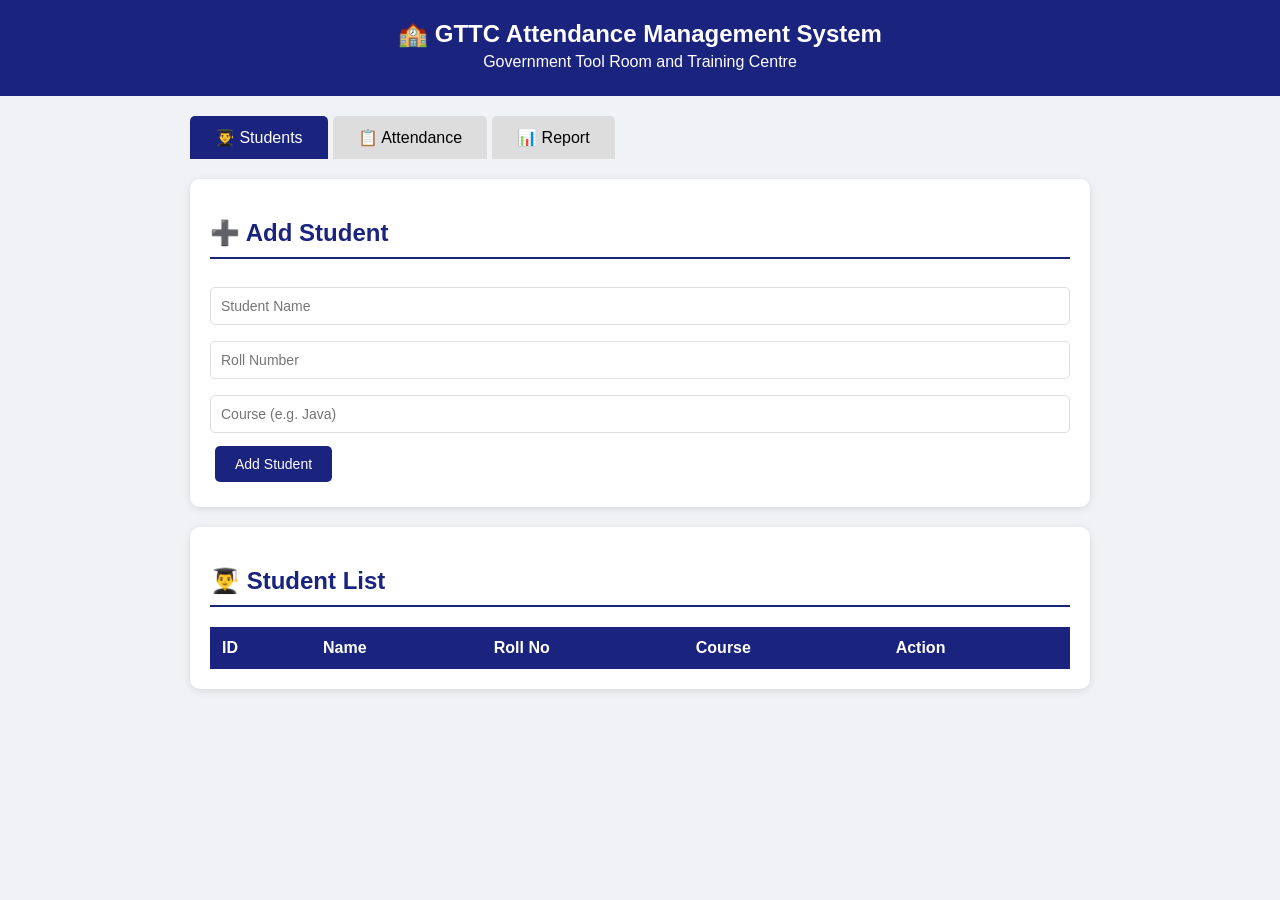
==== src/main/resources/static/index.html @ 3db70793 "GTTC Attendance System" ====
<!DOCTYPE html>
<html lang="en">
<head>
<meta charset="UTF-8">
<meta name="viewport" content="width=device-width, initial-scale=1.0">
<title>GTTC Attendance System</title>
<style>
  body { font-family: Arial; background: #f0f2f5; margin: 0; }
  .header { background: #1a237e; color: white; 
            padding: 20px; text-align: center; }
  .header h1 { margin: 0; font-size: 24px; }
  .container { max-width: 900px; margin: 20px auto; padding: 0 15px; }
  .card { background: white; border-radius: 10px; 
          padding: 20px; margin-bottom: 20px; 
          box-shadow: 0 2px 8px rgba(0,0,0,0.1); }
  .card h2 { color: #1a237e; border-bottom: 2px solid #1a237e; 
             padding-bottom: 10px; }
  input, select { width: 100%; padding: 10px; margin: 8px 0; 
                  border: 1px solid #ddd; border-radius: 5px; 
                  box-sizing: border-box; font-size: 14px; }
  .btn { padding: 10px 20px; border: none; border-radius: 5px; 
         cursor: pointer; font-size: 14px; margin: 5px; }
  .btn-blue { background: #1a237e; color: white; }
  .btn-green { background: #2e7d32; color: white; }
  .btn-red { background: #c62828; color: white; }
  table { width: 100%; border-collapse: collapse; margin-top: 15px; }
  th { background: #1a237e; color: white; padding: 12px; text-align: left; }
  td { padding: 10px; border-bottom: 1px solid #eee; }
  tr:hover { background: #f5f5f5; }
  .present { background: #e8f5e9; color: #2e7d32; 
             padding: 5px 10px; border-radius: 20px; }
  .absent { background: #ffebee; color: #c62828; 
            padding: 5px 10px; border-radius: 20px; }
  .tabs { display: flex; margin-bottom: 20px; }
  .tab { padding: 12px 25px; cursor: pointer; 
         background: #ddd; border-radius: 5px 5px 0 0; margin-right: 5px; }
  .tab.active { background: #1a237e; color: white; }
  .section { display: none; }
  .section.active { display: block; }
</style>
</head>
<body>

<div class="header">
  <h1>🏫 GTTC Attendance Management System</h1>
  <p style="margin:5px 0">Government Tool Room and Training Centre</p>
</div>

<div class="container">

  <div class="tabs">
    <div class="tab active" onclick="showTab('students')">👨‍🎓 Students</div>
    <div class="tab" onclick="showTab('attendance')">📋 Attendance</div>
    <div class="tab" onclick="showTab('report')">📊 Report</div>
  </div>

  <!-- STUDENTS SECTION -->
  <div id="students" class="section active">
    <div class="card">
      <h2>➕ Add Student</h2>
      <input type="text" id="studentName" placeholder="Student Name" />
      <input type="text" id="rollNumber" placeholder="Roll Number" />
      <input type="text" id="course" placeholder="Course (e.g. Java)" />
      <button class="btn btn-blue" onclick="addStudent()">Add Student</button>
    </div>
    <div class="card">
      <h2>👨‍🎓 Student List</h2>
      <table>
        <thead>
          <tr>
            <th>ID</th><th>Name</th>
            <th>Roll No</th><th>Course</th>
            <th>Action</th>
          </tr>
        </thead>
        <tbody id="studentTable"></tbody>
      </table>
    </div>
  </div>

  <!-- ATTENDANCE SECTION -->
  <div id="attendance" class="section">
    <div class="card">
      <h2>📋 Mark Attendance</h2>
      <select id="attendanceStudent">
        <option value="">-- Select Student --</option>
      </select>
      <input type="date" id="attendanceDate" />
      <select id="attendanceStatus">
        <option value="Present">✅ Present</option>
        <option value="Absent">❌ Absent</option>
      </select>
      <button class="btn btn-green" onclick="markAttendance()">
        Mark Attendance
      </button>
    </div>
  </div>

  <!-- REPORT SECTION -->
  <div id="report" class="section">
    <div class="card">
      <h2>📊 Attendance Report</h2>
      <table>
        <thead>
          <tr>
            <th>Student</th><th>Date</th><th>Status</th>
          </tr>
        </thead>
        <tbody id="reportTable"></tbody>
      </table>
    </div>
  </div>

</div>

<script>
const API = "http://localhost:8081";

function showTab(tab) {
  document.querySelectorAll('.section').forEach(s => s.classList.remove('active'));
  document.querySelectorAll('.tab').forEach(t => t.classList.remove('active'));
  document.getElementById(tab).classList.add('active');
  event.target.classList.add('active');
  if(tab === 'report') loadReport();
}

async function loadStudents() {
  const res = await fetch(`${API}/api/students`);
  const students = await res.json();
  const table = document.getElementById('studentTable');
  const select = document.getElementById('attendanceStudent');
  table.innerHTML = '';
  select.innerHTML = '<option value="">-- Select Student --</option>';
  students.forEach(s => {
    table.innerHTML += `<tr>
      <td>${s.id}</td><td>${s.name}</td>
      <td>${s.rollNumber}</td><td>${s.course}</td>
      <td><button class="btn btn-red" 
          onclick="deleteStudent(${s.id})">Delete</button></td>
    </tr>`;
    select.innerHTML += `<option value="${s.id}">${s.name}</option>`;
  });
}

async function addStudent() {
  const name = document.getElementById('studentName').value;
  const rollNumber = document.getElementById('rollNumber').value;
  const course = document.getElementById('course').value;
  if(!name || !rollNumber || !course) {
    alert('ಎಲ್ಲಾ fields fill ಮಾಡು!'); return;
  }
  await fetch(`${API}/api/students`, {
    method: 'POST',
    headers: {'Content-Type': 'application/json'},
    body: JSON.stringify({name, rollNumber, course})
  });
  document.getElementById('studentName').value = '';
  document.getElementById('rollNumber').value = '';
  document.getElementById('course').value = '';
  loadStudents();
  alert('Student Added! ✅');
}

async function deleteStudent(id) {
  if(confirm('Delete ಮಾಡಬೇಕಾ?')) {
    await fetch(`${API}/api/students/${id}`, {method: 'DELETE'});
    loadStudents();
  }
}

async function markAttendance() {
  const studentId = document.getElementById('attendanceStudent').value;
  const date = document.getElementById('attendanceDate').value;
  const status = document.getElementById('attendanceStatus').value;
  if(!studentId || !date) {
    alert('Student ಮತ್ತು Date select ಮಾಡು!'); return;
  }
  await fetch(`${API}/api/attendance`, {
    method: 'POST',
    headers: {'Content-Type': 'application/json'},
    body: JSON.stringify({student:{id:studentId}, date, status})
  });
  alert('Attendance Marked! ✅');
}

async function loadReport() {
  const res = await fetch(`${API}/api/attendance`);
  const data = await res.json();
  const table = document.getElementById('reportTable');
  table.innerHTML = '';
  data.forEach(a => {
    table.innerHTML += `<tr>
      <td>${a.student.name}</td>
      <td>${a.date}</td>
      <td><span class="${a.status.toLowerCase()}">${a.status}</span></td>
    </tr>`;
  });
}

// Set today's date
document.getElementById('attendanceDate').valueAsDate = new Date();
loadStudents();
</script>
</body>
</html>
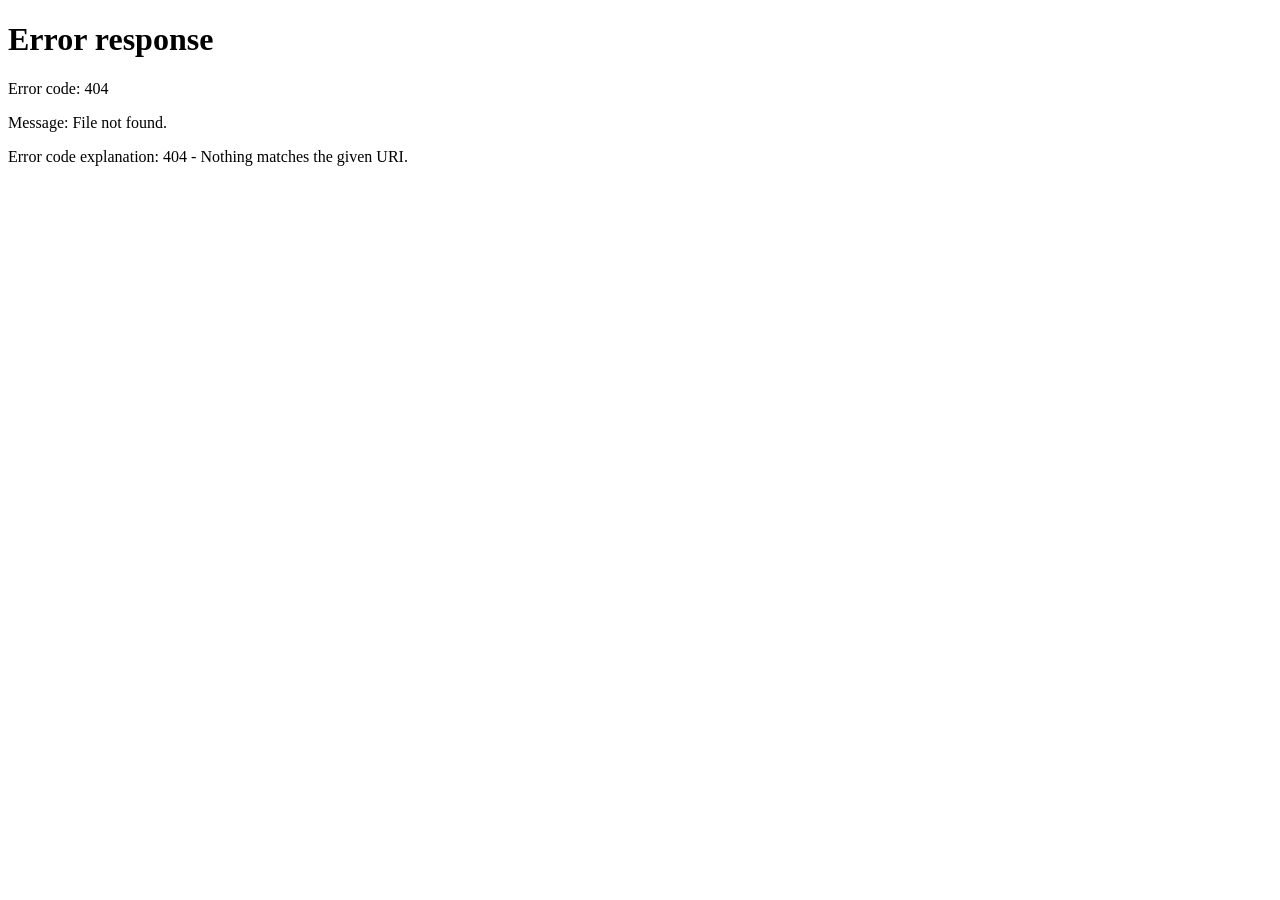
==== commit f698b4d2: "Code Edit by Suraj" ====
--- a/src/main/resources/static/index.html
+++ b/src/main/resources/static/index.html
@@ -1,205 +1,780 @@
 <!DOCTYPE html>
 <html lang="en">
 <head>
-<meta charset="UTF-8">
-<meta name="viewport" content="width=device-width, initial-scale=1.0">
-<title>GTTC Attendance System</title>
-<style>
-  body { font-family: Arial; background: #f0f2f5; margin: 0; }
-  .header { background: #1a237e; color: white; 
-            padding: 20px; text-align: center; }
-  .header h1 { margin: 0; font-size: 24px; }
-  .container { max-width: 900px; margin: 20px auto; padding: 0 15px; }
-  .card { background: white; border-radius: 10px; 
-          padding: 20px; margin-bottom: 20px; 
-          box-shadow: 0 2px 8px rgba(0,0,0,0.1); }
-  .card h2 { color: #1a237e; border-bottom: 2px solid #1a237e; 
-             padding-bottom: 10px; }
-  input, select { width: 100%; padding: 10px; margin: 8px 0; 
-                  border: 1px solid #ddd; border-radius: 5px; 
-                  box-sizing: border-box; font-size: 14px; }
-  .btn { padding: 10px 20px; border: none; border-radius: 5px; 
-         cursor: pointer; font-size: 14px; margin: 5px; }
-  .btn-blue { background: #1a237e; color: white; }
-  .btn-green { background: #2e7d32; color: white; }
-  .btn-red { background: #c62828; color: white; }
-  table { width: 100%; border-collapse: collapse; margin-top: 15px; }
-  th { background: #1a237e; color: white; padding: 12px; text-align: left; }
-  td { padding: 10px; border-bottom: 1px solid #eee; }
-  tr:hover { background: #f5f5f5; }
-  .present { background: #e8f5e9; color: #2e7d32; 
-             padding: 5px 10px; border-radius: 20px; }
-  .absent { background: #ffebee; color: #c62828; 
-            padding: 5px 10px; border-radius: 20px; }
-  .tabs { display: flex; margin-bottom: 20px; }
-  .tab { padding: 12px 25px; cursor: pointer; 
-         background: #ddd; border-radius: 5px 5px 0 0; margin-right: 5px; }
-  .tab.active { background: #1a237e; color: white; }
-  .section { display: none; }
-  .section.active { display: block; }
-</style>
+    <meta charset="UTF-8">
+    <meta name="viewport" content="width=device-width, initial-scale=1.0">
+    <title>Dashboard | GTTC Premium Portal</title>
+    <link href="https://fonts.googleapis.com/css2?family=Outfit:wght@300;400;500;600;700&display=swap" rel="stylesheet">
+    <link rel="stylesheet" href="css/style.css">
+    <script src="js/app.js"></script>
 </head>
 <body>
-
-<div class="header">
-  <h1>🏫 GTTC Attendance Management System</h1>
-  <p style="margin:5px 0">Government Tool Room and Training Centre</p>
-</div>
-
-<div class="container">
-
-  <div class="tabs">
-    <div class="tab active" onclick="showTab('students')">👨‍🎓 Students</div>
-    <div class="tab" onclick="showTab('attendance')">📋 Attendance</div>
-    <div class="tab" onclick="showTab('report')">📊 Report</div>
-  </div>
-
-  <!-- STUDENTS SECTION -->
-  <div id="students" class="section active">
-    <div class="card">
-      <h2>➕ Add Student</h2>
-      <input type="text" id="studentName" placeholder="Student Name" />
-      <input type="text" id="rollNumber" placeholder="Roll Number" />
-      <input type="text" id="course" placeholder="Course (e.g. Java)" />
-      <button class="btn btn-blue" onclick="addStudent()">Add Student</button>
+    
+    <div class="dashboard-wrapper">
+        <div class="glass top-nav">
+            <div class="app-title">🏫 GTTC Management System</div>
+            <div class="user-badge">
+                <button class="btn btn-small" onclick="toggleTheme()" id="themeBtn" style="background:var(--glass-bg); color:var(--text-main); border:1px solid var(--glass-border); width:35px; height:35px; padding:0; border-radius:50%; font-size:16px;" title="Toggle Light/Dark Theme">☀️</button>
+                <span id="welcomeUser">Welcome</span>
+                <button class="logout-btn" onclick="logout()">⛔ Logout</button>
+            </div>
+        </div>
+
+        <div class="dashboard-grid">
+            
+            <!-- SIDEBAR NAVIGATION -->
+            <div class="sidebar glass">
+                <button class="nav-item active" onclick="switchView('students', this)">
+                    👨‍🎓 Student Directory
+                </button>
+                <button class="nav-item" onclick="switchView('attendance', this)">
+                    📋 Record Attendance
+                </button>
+                <button class="nav-item" onclick="switchView('report', this)">
+                    📊 Analytics Report
+                </button>
+            </div>
+
+            <!-- CONTENT AREA -->
+            <div class="content-area">
+
+                <!-- 👨‍🎓 STUDENTS VIEW -->
+                <div id="students" class="content-section active">
+                    
+                    <div class="card-grid">
+                        <div class="glass stat-card green">
+                            <div class="stat-icon">🎓</div>
+                            <div class="stat-info">
+                                <h3 id="totalStudentsStat">0</h3>
+                                <p>Total Enrolled</p>
+                            </div>
+                        </div>
+                    </div>
+
+                    <div class="two-col-layout">
+                        <!-- Left Layout: Enroll Block -->
+                        <div class="glass enroll-box" style="margin: 0; min-width: 250px;">
+                            <div class="section-header" style="border: none; padding-bottom: 5px;">
+                                <div>
+                                    <h2>➕ Enroll New Student</h2>
+                                    <p class="section-desc">Add a new student.</p>
+                                </div>
+                            </div>
+                            <div class="form-grid" style="grid-template-columns: 1fr;">
+                                <input type="text" id="studentName" placeholder="Full Name" autocomplete="off" />
+                                <input type="text" id="rollNumber" placeholder="Roll No. (e.g. CS001)" autocomplete="off" />
+                                <input type="text" id="course" placeholder="Course / Department" autocomplete="off" />
+                                <input type="email" id="studentEmail" placeholder="Email Address" autocomplete="off" />
+                                <button class="btn btn-blue" onclick="addStudent()">Register Student</button>
+                            </div>
+                        </div>
+
+                        <!-- Right Layout: Table Block -->
+                        <div class="glass" style="padding: 15px;">
+                            <div class="section-header">
+                                <div>
+                                    <h2>📚 Current Master Directory</h2>
+                                    <div style="display: flex; gap: 15px; margin-top: 10px; align-items: center;">
+                                        <select id="courseFilter" style="width: auto; margin:0; padding:6px 10px; border-radius:6px; font-size:13px; font-weight:600;" onchange="filterStudentsList()">
+                                            <option value="ALL">All Departments</option>
+                                        </select>
+                                    </div>
+                                </div>
+                                <div style="display: flex; gap: 10px;">
+                                    <button class="btn btn-small btn-blue" onclick="evaluateAllStudents(this)">Evaluate All Students ✉️</button>
+                                    <button class="btn btn-small btn-primary" onclick="loadStudents()">↻ Refresh</button>
+                                </div>
+                            </div>
+                            <div class="table-responsive">
+                                <table>
+                                    <thead>
+                                        <tr>
+                                            <th>Student Details</th>
+                                            <th>Roll Number</th>
+                                            <th>Email Address</th>
+                                            <th>Total Attendance Stats</th>
+                                            <th>Administrative Actions</th>
+                                        </tr>
+                                    </thead>
+                                    <tbody id="studentTable"></tbody>
+                                </table>
+                            </div>
+                        </div>
+                    </div>
+                </div>
+
+                <!-- 📋 ATTENDANCE VIEW -->
+                <div id="attendance" class="content-section">
+                    <div class="glass" style="padding: 15px;">
+                        <div class="section-header">
+                            <div>
+                                <h2>📋 Daily Log Register</h2>
+                                <p class="section-desc">Select a date and quickly mark attendance for each student below.</p>
+                            </div>
+                        </div>
+                        
+                        <div style="margin-bottom: 15px; display: flex; align-items: center; justify-content: space-between;">
+                            <label style="color:var(--text-main); font-size:18px; font-weight:700;" id="uiMonthYear">Loading...</label>
+                            <div style="display:flex; align-items:center; gap:10px;">
+                                <select id="attCourseFilter" style="width: auto; margin:0; padding:6px 10px; background:var(--glass-bg); border:1px solid var(--glass-border); color:var(--text-main); border-radius:6px; font-size:13px; font-weight:600;" onchange="loadBulkAttendance()">
+                                    <option value="ALL">All Departments</option>
+                                </select>
+                                <span style="font-size:13px; color:var(--text-muted); display:none;">Jump to:</span>
+                                <input type="date" id="bulkAttDate" style="width: auto; margin:0; padding: 6px 12px; font-size: 13px; background:var(--glass-bg); border:1px solid var(--glass-border); color:var(--text-main); border-radius:8px;" onchange="loadBulkAttendance()" />
+                            </div>
+                        </div>
+                        
+                        <!-- Visual App-Like Horizontal Calendar Scroller -->
+                        <div class="calendar-row" id="calendarRow" style="display: flex; gap: 10px; overflow-x: auto; padding-bottom: 15px; margin-bottom: 20px; scrollbar-width: none; -ms-overflow-style: none;">
+                            <!-- Auto-populated by App JS -->
+                        </div>
+
+                        <div class="table-responsive">
+                            <table>
+                                <thead>
+                                    <tr>
+                                        <th>Student Details</th>
+                                        <th>Roll Number</th>
+                                        <th>Attendance Action</th>
+                                    </tr>
+                                </thead>
+                                <tbody id="bulkAttTable"></tbody>
+                            </table>
+                        </div>
+                    </div>
+                </div>
+
+                <!-- 📊 REPORT VIEW -->
+                <div id="report" class="content-section">
+                    
+                    <div class="card-grid" style="margin-bottom: 20px;">
+                        <div class="glass stat-card">
+                            <div class="stat-icon">📅</div>
+                            <div class="stat-info">
+                                <h3 id="reportTotalLogs">0</h3>
+                                <p>Total Logs Found</p>
+                            </div>
+                        </div>
+                        <div class="glass stat-card green">
+                            <div class="stat-icon">✅</div>
+                            <div class="stat-info">
+                                <h3 id="reportPresentLogs">0</h3>
+                                <p>Present Entries</p>
+                            </div>
+                        </div>
+                        <div class="glass stat-card red">
+                            <div class="stat-icon">❌</div>
+                            <div class="stat-info">
+                                <h3 id="reportAbsentLogs">0</h3>
+                                <p>Absent Entries</p>
+                            </div>
+                        </div>
+                        <div class="glass stat-card">
+                            <div class="stat-icon">📊</div>
+                            <div class="stat-info">
+                                <h3 id="reportAvgLogs">0%</h3>
+                                <p>Presence Ratio</p>
+                            </div>
+                        </div>
+                    </div>
+
+                    <div class="glass" style="padding: 15px;">
+                        <div class="section-header">
+                            <div>
+                                <h2>📊 Comprehensive Analytics</h2>
+                                <div style="display: flex; gap: 15px; margin-top: 10px; align-items: center;">
+                                    <select id="reportCourseFilter" style="width: auto; margin:0; padding:6px 10px; border-radius:6px; font-size:13px; font-weight:600;" onchange="loadReport()">
+                                        <option value="ALL">All Departments</option>
+                                    </select>
+                                    <input type="date" id="reportDateFilter" style="width: auto; margin:0; padding:6px 10px; border-radius:6px; font-size:13px;" onchange="loadReport()" />
+                                    <button class="btn btn-small" style="background:var(--bg-base); color:var(--text-main); border:1px solid var(--glass-border);" onclick="clearReportFilter()">Clear Filters ❌</button>
+                                </div>
+                            </div>
+                            <button class="btn btn-small btn-primary" onclick="loadReport()">↻ Refresh</button>
+                        </div>
+
+                        <div class="table-responsive">
+                            <table>
+                                <thead>
+                                    <tr>
+                                        <th>Registered Student</th>
+                                        <th>Date Logged</th>
+                                        <th>System Status</th>
+                                    </tr>
+                                </thead>
+                                <tbody id="reportTable"></tbody>
+                            </table>
+                        </div>
+                    </div>
+                </div>
+
+            </div>
+        </div>
     </div>
-    <div class="card">
-      <h2>👨‍🎓 Student List</h2>
-      <table>
-        <thead>
-          <tr>
-            <th>ID</th><th>Name</th>
-            <th>Roll No</th><th>Course</th>
-            <th>Action</th>
-          </tr>
-        </thead>
-        <tbody id="studentTable"></tbody>
-      </table>
-    </div>
-  </div>
-
-  <!-- ATTENDANCE SECTION -->
-  <div id="attendance" class="section">
-    <div class="card">
-      <h2>📋 Mark Attendance</h2>
-      <select id="attendanceStudent">
-        <option value="">-- Select Student --</option>
-      </select>
-      <input type="date" id="attendanceDate" />
-      <select id="attendanceStatus">
-        <option value="Present">✅ Present</option>
-        <option value="Absent">❌ Absent</option>
-      </select>
-      <button class="btn btn-green" onclick="markAttendance()">
-        Mark Attendance
-      </button>
-    </div>
-  </div>
-
-  <!-- REPORT SECTION -->
-  <div id="report" class="section">
-    <div class="card">
-      <h2>📊 Attendance Report</h2>
-      <table>
-        <thead>
-          <tr>
-            <th>Student</th><th>Date</th><th>Status</th>
-          </tr>
-        </thead>
-        <tbody id="reportTable"></tbody>
-      </table>
-    </div>
-  </div>
-
-</div>
-
-<script>
-const API = "http://localhost:8081";
-
-function showTab(tab) {
-  document.querySelectorAll('.section').forEach(s => s.classList.remove('active'));
-  document.querySelectorAll('.tab').forEach(t => t.classList.remove('active'));
-  document.getElementById(tab).classList.add('active');
-  event.target.classList.add('active');
-  if(tab === 'report') loadReport();
-}
-
-async function loadStudents() {
-  const res = await fetch(`${API}/api/students`);
-  const students = await res.json();
-  const table = document.getElementById('studentTable');
-  const select = document.getElementById('attendanceStudent');
-  table.innerHTML = '';
-  select.innerHTML = '<option value="">-- Select Student --</option>';
-  students.forEach(s => {
-    table.innerHTML += `<tr>
-      <td>${s.id}</td><td>${s.name}</td>
-      <td>${s.rollNumber}</td><td>${s.course}</td>
-      <td><button class="btn btn-red" 
-          onclick="deleteStudent(${s.id})">Delete</button></td>
-    </tr>`;
-    select.innerHTML += `<option value="${s.id}">${s.name}</option>`;
-  });
-}
-
-async function addStudent() {
-  const name = document.getElementById('studentName').value;
-  const rollNumber = document.getElementById('rollNumber').value;
-  const course = document.getElementById('course').value;
-  if(!name || !rollNumber || !course) {
-    alert('ಎಲ್ಲಾ fields fill ಮಾಡು!'); return;
-  }
-  await fetch(`${API}/api/students`, {
-    method: 'POST',
-    headers: {'Content-Type': 'application/json'},
-    body: JSON.stringify({name, rollNumber, course})
-  });
-  document.getElementById('studentName').value = '';
-  document.getElementById('rollNumber').value = '';
-  document.getElementById('course').value = '';
-  loadStudents();
-  alert('Student Added! ✅');
-}
-
-async function deleteStudent(id) {
-  if(confirm('Delete ಮಾಡಬೇಕಾ?')) {
-    await fetch(`${API}/api/students/${id}`, {method: 'DELETE'});
-    loadStudents();
-  }
-}
-
-async function markAttendance() {
-  const studentId = document.getElementById('attendanceStudent').value;
-  const date = document.getElementById('attendanceDate').value;
-  const status = document.getElementById('attendanceStatus').value;
-  if(!studentId || !date) {
-    alert('Student ಮತ್ತು Date select ಮಾಡು!'); return;
-  }
-  await fetch(`${API}/api/attendance`, {
-    method: 'POST',
-    headers: {'Content-Type': 'application/json'},
-    body: JSON.stringify({student:{id:studentId}, date, status})
-  });
-  alert('Attendance Marked! ✅');
-}
-
-async function loadReport() {
-  const res = await fetch(`${API}/api/attendance`);
-  const data = await res.json();
-  const table = document.getElementById('reportTable');
-  table.innerHTML = '';
-  data.forEach(a => {
-    table.innerHTML += `<tr>
-      <td>${a.student.name}</td>
-      <td>${a.date}</td>
-      <td><span class="${a.status.toLowerCase()}">${a.status}</span></td>
-    </tr>`;
-  });
-}
-
-// Set today's date
-document.getElementById('attendanceDate').valueAsDate = new Date();
-loadStudents();
-</script>
+
+    <!-- MAIN LOGIC -->
+    <script>
+        // --- THEME ENGINE ---
+        let isLightMode = localStorage.getItem('theme') === 'light';
+        if(isLightMode) document.documentElement.setAttribute('data-theme', 'light');
+
+        function updateThemeBtn() {
+            const btn = document.getElementById('themeBtn');
+            if(btn) btn.innerText = isLightMode ? '🌙' : '☀️';
+        }
+
+        function toggleTheme() {
+            isLightMode = !isLightMode;
+            if(isLightMode) {
+                document.documentElement.setAttribute('data-theme', 'light');
+                localStorage.setItem('theme', 'light');
+            } else {
+                document.documentElement.removeAttribute('data-theme');
+                localStorage.setItem('theme', 'dark');
+            }
+            updateThemeBtn();
+        }
+
+        // Check Authentication right away
+        const currentUser = requireAuth();
+        if (currentUser) {
+            document.getElementById('welcomeUser').innerText = `Hello, ${currentUser.fullName || currentUser.username} (${currentUser.department || 'Admin'})`;
+            updateThemeBtn();
+            
+            const courseInput = document.getElementById('course');
+            if (courseInput && currentUser.department) {
+                courseInput.value = currentUser.department;
+                courseInput.readOnly = true;
+                courseInput.style.opacity = '0.7';
+            }
+            
+            loadStudents(); 
+        }
+
+        function switchView(viewId, element) {
+            document.querySelectorAll('.content-section').forEach(el => el.classList.remove('active'));
+            document.querySelectorAll('.nav-item').forEach(el => el.classList.remove('active'));
+            
+            document.getElementById(viewId).classList.add('active');
+            element.classList.add('active');
+            
+            if(viewId === 'students') loadStudents();
+            if(viewId === 'attendance') loadBulkAttendance();
+            if(viewId === 'report') loadReport();
+        }
+
+        let globalStudentsData = [];
+        let globalStatsData = {};
+
+        // --- STUDENTS LOGIC ---
+        async function loadStudents() {
+            try {
+                const res = await fetch(`${API}/api/students`);
+                let students = await res.json();
+                
+                if (currentUser && currentUser.department) {
+                    students = students.filter(s => s.course && s.course.toLowerCase() === currentUser.department.toLowerCase());
+                }
+                
+                const attRes = await fetch(`${API}/api/attendance`);
+                const allAtt = await attRes.json();
+
+                const stats = {};
+                students.forEach(s => stats[s.id] = { total: 0, present: 0 });
+
+                // Deduplicate historically corrupted database logs globally using a Hash Map
+                const uniqueAtts = {};
+                allAtt.forEach(a => {
+                    uniqueAtts[`${a.student.id}_${a.date}`] = a;
+                });
+
+                Object.values(uniqueAtts).forEach(a => {
+                    if(stats[a.student.id]) {
+                        stats[a.student.id].total++;
+                        if(a.status === 'Present') stats[a.student.id].present++;
+                    }
+                });
+
+                globalStudentsData = students;
+                globalStatsData = stats;
+
+                const courseSelect = document.getElementById('courseFilter');
+                if(courseSelect) {
+                    const uniqueCourses = [...new Set(students.map(s => s.course).filter(c => c))];
+                    const currentCourse = courseSelect.value;
+                    courseSelect.innerHTML = '';
+                    if (currentUser && currentUser.department) {
+                        courseSelect.innerHTML += `<option value="${currentUser.department}">${currentUser.department} Only</option>`;
+                        courseSelect.value = currentUser.department;
+                        courseSelect.disabled = true;
+                    } else {
+                        courseSelect.innerHTML = '<option value="ALL">All Departments</option>';
+                        uniqueCourses.forEach(c => {
+                            courseSelect.innerHTML += `<option value="${c}">${c}</option>`;
+                        });
+                        if(uniqueCourses.includes(currentCourse)) courseSelect.value = currentCourse;
+                    }
+                }
+
+                filterStudentsList();
+            } catch(e) { showToast('Error reading student database.', 'error'); }
+        }
+
+        function filterStudentsList() {
+            const courseSelect = document.getElementById('courseFilter');
+            const targetCourse = courseSelect ? courseSelect.value : "ALL";
+            
+            let displayStudents = globalStudentsData;
+            if(targetCourse !== "ALL") {
+                displayStudents = globalStudentsData.filter(s => s.course === targetCourse);
+            }
+
+            document.getElementById('totalStudentsStat').innerText = displayStudents.length || 0;
+
+            const tbody = document.getElementById('studentTable');
+            tbody.innerHTML = '';
+            
+            if(displayStudents.length === 0) {
+                tbody.innerHTML = `<tr><td colspan="5" class="text-center" style="color:var(--text-muted); padding:30px;">No students found for this department filter.</td></tr>`;
+                return;
+            }
+
+            displayStudents.forEach(s => {
+                const st = globalStatsData[s.id];
+                let pct = st.total === 0 ? 0 : Math.round((st.present / st.total) * 100);
+                let statHtml = `<span style="color:var(--text-main); font-weight:600; font-size:14px;">${st.present}/${st.total} <br><span style="color:${pct>=80?'var(--success)':'var(--danger)'}; font-size:12px;">(${pct}% Score)</span></span>`;
+
+                tbody.innerHTML += `
+                    <tr>
+                        <td>
+                            <strong style="font-size:16px;">${s.name}</strong><br>
+                            <span style="color:var(--text-muted); font-size:13px; background:rgba(255,255,255,0.06); padding:2px 6px; border-radius:4px;">${s.course}</span>
+                        </td>
+                        <td><span style="font-family:monospace; font-size:14px; color:#cbd5e1;">${s.rollNumber}</span></td>
+                        <td>${s.email ? `<span style="border-bottom:1px solid var(--glass-border);">${s.email}</span>` : '<span style="color:#64748b; font-style:italic;">Missing</span>'}</td>
+                        <td>${statHtml}</td>
+                        <td>
+                            <div style="display: flex; gap: 8px;">
+                                <button class="btn btn-small btn-blue" data-id="${s.id}" onclick="checkEligibility(${s.id}, this)">Evaluate Email ✉️</button>
+                                <button class="btn btn-small btn-red" onclick="deleteStudent(${s.id})">Delete</button>
+                            </div>
+                        </td>
+                    </tr>
+                `;
+            });
+        }
+
+        async function addStudent() {
+            const name = document.getElementById('studentName').value;
+            const rollNumber = document.getElementById('rollNumber').value;
+            const course = document.getElementById('course').value;
+            const email = document.getElementById('studentEmail').value;
+            
+            if(!name || !rollNumber) { showToast('Name and Roll Number are minimum requirements!', 'error'); return; }
+            
+            try {
+                await fetch(`${API}/api/students`, {
+                    method: 'POST',
+                    headers: {'Content-Type': 'application/json'},
+                    body: JSON.stringify({name, rollNumber, course, email})
+                });
+                
+                showToast('Success! Student added to master database.');
+                document.getElementById('studentName').value = '';
+                document.getElementById('rollNumber').value = '';
+                document.getElementById('course').value = '';
+                document.getElementById('studentEmail').value = '';
+                loadStudents();
+            } catch(e) { showToast('Failed to save student record.', 'error'); }
+        }
+
+        async function deleteStudent(id) {
+            if(confirm('Warning: Dropping a student permanently purges their record. Proceed?')) {
+                try {
+                    const res = await fetch(`${API}/api/students/${id}`, {method: 'DELETE'});
+                    if (!res.ok) throw new Error('API reported failure');
+                    showToast('Record purged correctly.');
+                    loadStudents();
+                } catch(e) { showToast('Purge encountered an error.', 'error'); }
+            }
+        }
+
+        async function checkEligibility(id, btn) {
+            const defaultText = btn.innerHTML;
+            btn.innerHTML = 'Sending... ⏳';
+            btn.disabled = true;
+            try {
+                const res = await fetch(`${API}/api/students/${id}/check-eligibility`, { method: 'POST' });
+                const msg = await res.text();
+                if(msg.includes('Missing')) {
+                    showToast(msg, 'error');
+                } else {
+                    showToast(msg, 'success');
+                }
+            } catch(e) {
+                showToast('Failed to request evaluation.', 'error');
+            } finally {
+                btn.innerHTML = defaultText;
+                btn.disabled = false;
+            }
+        }
+
+        async function evaluateAllStudents(btn) {
+            if(!confirm('WARNING: This will comprehensively run evaluations and dispatch formal emails to EVERY targetable student displayed in this list. Proceed securely?')) return;
+            
+            const originalText = btn.innerHTML;
+            btn.innerHTML = 'Executing Global Batch... ⏳';
+            btn.disabled = true;
+
+            const targetNodes = document.querySelectorAll('#studentTable button.btn-blue');
+            let successHits = 0;
+            let missingHits = 0;
+
+            for(const userNode of targetNodes) {
+                if(userNode.innerText.includes('Evaluate')) {
+                    const sid = userNode.getAttribute('data-id');
+                    if(sid) {
+                        try {
+                            const res = await fetch(`${API}/api/students/${sid}/check-eligibility`, { method: 'POST' });
+                            const msg = await res.text();
+                            
+                            if(msg.includes('Missing') || msg.includes('Warning')) {
+                                missingHits++;
+                            } else {
+                                successHits++;
+                            }
+                        } catch(e) { 
+                            missingHits++; 
+                        }
+                    }
+                }
+            }
+
+            showToast(`GLOBAL BATCH COMPLETE: ${successHits} formal notices securely dispatched. ${missingHits} skipped/failed missing emails.`, 'success');
+            btn.innerHTML = originalText;
+            btn.disabled = false;
+        }
+
+        function renderCalendarUI(dateStr, todayStr, completedDatesSet) {
+            const row = document.getElementById('calendarRow');
+            if(!row) return;
+
+            const [y, m, d] = dateStr.split('-');
+            if(!y || !m || !d) return;
+
+            const year = parseInt(y, 10);
+            const month = parseInt(m, 10) - 1; 
+            const selectedDay = parseInt(d, 10);
+            const daysInMonth = new Date(year, month + 1, 0).getDate();
+            
+            const monthNames = ["January", "February", "March", "April", "May", "June", "July", "August", "September", "October", "November", "December"];
+            const uiTitle = document.getElementById('uiMonthYear');
+            if(uiTitle) uiTitle.innerText = `${monthNames[month]} ${year}`;
+
+            row.innerHTML = '';
+            for(let i = 1; i <= daysInMonth; i++) {
+                const iterDate = new Date(year, month, i);
+                const dayName = iterDate.toLocaleDateString('en-US', { weekday: 'short' });
+                
+                const mm = String(month + 1).padStart(2, '0');
+                const dd = String(i).padStart(2, '0');
+                const iterDateStr = `${year}-${mm}-${dd}`;
+
+                const isSelected = i === selectedDay;
+                const isFuture = iterDateStr > todayStr;
+                const hasData = completedDatesSet && completedDatesSet.has(iterDateStr);
+                
+                let btnCoreStyle = `position: relative; min-width: 70px; padding: 12px 5px; border-radius: 12px; text-align: center; border: 1px solid ${isSelected ? 'var(--primary)' : 'var(--glass-border)'}; background: ${isSelected ? 'var(--primary)' : 'var(--glass-bg)'}; color: ${isSelected ? '#fff' : 'var(--text-main)'}; transition: all 0.2s cubic-bezier(0.4, 0, 0.2, 1); flex-shrink: 0; box-shadow: ${isSelected ? '0 4px 15px rgba(56, 189, 248, 0.3)' : 'none'}; opacity: ${isSelected ? '1' : '0.7'}; user-select: none;`;
+
+                let clickHandler = `selectCalendarDate('${iterDateStr}')`;
+                let hoverHandler = `onmouseover="this.style.opacity='1'" onmouseout="if(!${isSelected}) this.style.opacity='0.7'"`;
+                
+                if(isFuture) {
+                    btnCoreStyle += ` cursor: not-allowed; opacity: 0.3; background: var(--bg-base);`;
+                    clickHandler = `showToast('Cannot select future dates for attendance.', 'error')`;
+                    hoverHandler = ``;
+                } else {
+                    btnCoreStyle += ` cursor: pointer;`;
+                }
+
+                let indicatorHtml = '';
+                if(hasData && !isSelected) {
+                    indicatorHtml = `<div style="position:absolute; top:8px; right:8px; width:6px; height:6px; border-radius:50%; background:var(--success); box-shadow: 0 0 5px var(--success);"></div>`;
+                } else if(hasData && isSelected) {
+                    indicatorHtml = `<div style="position:absolute; top:8px; right:8px; width:6px; height:6px; border-radius:50%; background:#fff; box-shadow: 0 0 5px rgba(255,255,255,0.5);"></div>`;
+                }
+
+                row.innerHTML += `
+                    <div style="${btnCoreStyle}" onclick="${clickHandler}" ${hoverHandler}>
+                        ${indicatorHtml}
+                        <div style="font-size: 11px; font-weight: 500; text-transform: uppercase; letter-spacing: 0.5px;">${dayName}</div>
+                        <div style="font-size: 20px; font-weight: 700; margin-top: 4px;">${i}</div>
+                    </div>
+                `;
+            }
+
+            setTimeout(() => {
+                const selectedEl = row.querySelector('div[style*="background: var(--primary)"]');
+                if(selectedEl && row.scrollWidth > row.clientWidth) {
+                    const scrollLeft = selectedEl.offsetLeft - (row.clientWidth / 2) + (selectedEl.clientWidth / 2);
+                    row.scrollTo({ left: scrollLeft, behavior: 'smooth' });
+                }
+            }, 50);
+        }
+
+        function selectCalendarDate(dateStr) {
+            document.getElementById('bulkAttDate').value = dateStr;
+            loadBulkAttendance(); 
+        }
+
+        // --- ATTENDANCE LOGIC ---
+        async function loadBulkAttendance() {
+            const dateInput = document.getElementById('bulkAttDate');
+            
+            const todayObj = new Date();
+            const offset = todayObj.getTimezoneOffset();
+            const localTodayStr = new Date(todayObj.getTime() - (offset*60*1000)).toISOString().split('T')[0];
+
+            if(!dateInput.value) {
+                dateInput.value = localTodayStr;
+            }
+            if(dateInput.value > localTodayStr) {
+                showToast('Future dates disabled. Switched to today.', 'error');
+                dateInput.value = localTodayStr;
+            }
+            const date = dateInput.value;
+
+            // Query Base Master List strictly first to dynamically generate Course drop-down values
+            const attCourseSelect = document.getElementById('attCourseFilter');
+            let targetCourse = "ALL";
+            
+            const res = await fetch(`${API}/api/students`);
+            let students = await res.json();
+            
+            if(attCourseSelect) {
+                const uniqueCourses = [...new Set(students.map(s => s.course).filter(c => c))];
+                const prevValue = attCourseSelect.value;
+                attCourseSelect.innerHTML = '';
+                
+                if(currentUser && currentUser.department) {
+                    attCourseSelect.innerHTML += `<option value="${currentUser.department}">${currentUser.department} Only</option>`;
+                    attCourseSelect.value = currentUser.department;
+                    attCourseSelect.disabled = true;
+                    targetCourse = currentUser.department;
+                } else {
+                    attCourseSelect.innerHTML = '<option value="ALL">All Departments</option>';
+                    uniqueCourses.forEach(c => {
+                        attCourseSelect.innerHTML += `<option value="${c}">${c}</option>`;
+                    });
+                    if(prevValue && uniqueCourses.includes(prevValue)) {
+                        attCourseSelect.value = prevValue;
+                    }
+                    targetCourse = attCourseSelect.value;
+                }
+            } else if (currentUser && currentUser.department) {
+                targetCourse = currentUser.department;
+            }
+
+            // Fetch natively to determine universally completed dates globally for UI indicators
+            let completedDatesSet = new Set();
+            try {
+                const allAttRes = await fetch(`${API}/api/attendance`);
+                let allAttData = await allAttRes.json();
+                if (targetCourse !== "ALL") {
+                    allAttData = allAttData.filter(a => a.student.course && a.student.course.toLowerCase() === targetCourse.toLowerCase());
+                }
+                allAttData.forEach(a => completedDatesSet.add(a.date));
+            } catch(e) {}
+
+            if(typeof renderCalendarUI === 'function') renderCalendarUI(date, localTodayStr, completedDatesSet);
+
+            // Now safely filter down the previously fetched Master List for Display List tracking
+            if (targetCourse !== "ALL") {
+                students = students.filter(s => s.course && s.course.toLowerCase() === targetCourse.toLowerCase());
+            }
+            
+            const attRes = await fetch(`${API}/api/attendance/by-date?date=${date}`);
+            const attendances = await attRes.json();
+            
+            const attMap = {};
+            attendances.forEach(a => attMap[a.student.id] = a.status);
+
+            const tbody = document.getElementById('bulkAttTable');
+            tbody.innerHTML = '';
+            
+            if(students.length === 0) {
+                tbody.innerHTML = `<tr><td colspan="3" class="text-center" style="padding:30px; color:var(--text-muted);">No students enrolled to mark.</td></tr>`;
+                return;
+            }
+
+            students.forEach(s => {
+                const currentStatus = attMap[s.id];
+                let actionsHtml = '';
+
+                if(currentStatus === 'Present') {
+                    actionsHtml = `
+                        <span class="status-badge badge-present" style="margin-right: 15px;">✅ Present</span>
+                        <button class="btn btn-small" style="background:var(--bg-base); color:var(--text-main); border:1px solid var(--glass-border);" onclick="submitSingleAttendance(${s.id}, 'Absent', this)">Change to Absent ❌</button>
+                    `;
+                } else if(currentStatus === 'Absent') {
+                    actionsHtml = `
+                        <span class="status-badge badge-absent" style="margin-right: 15px;">❌ Absent</span>
+                        <button class="btn btn-small" style="background:var(--bg-base); color:var(--text-main); border:1px solid var(--glass-border);" onclick="submitSingleAttendance(${s.id}, 'Present', this)">Change to Present ✅</button>
+                    `;
+                } else {
+                    actionsHtml = `
+                        <button class="btn btn-small btn-green" onclick="submitSingleAttendance(${s.id}, 'Present', this)">Mark Present ✅</button>
+                        <button class="btn btn-small btn-red" onclick="submitSingleAttendance(${s.id}, 'Absent', this)">Mark Absent ❌</button>
+                    `;
+                }
+
+                tbody.innerHTML += `
+                    <tr>
+                        <td>
+                            <strong style="font-size:16px;">${s.name}</strong><br>
+                            <span style="color:var(--text-muted); font-size:13px;">${s.course}</span>
+                        </td>
+                        <td><span style="font-family:monospace; font-size:14px; color:#cbd5e1;">${s.rollNumber}</span></td>
+                        <td>
+                            <div style="display: flex; align-items: center; gap: 8px;">
+                                ${actionsHtml}
+                            </div>
+                        </td>
+                    </tr>
+                `;
+            });
+        }
+
+        async function submitSingleAttendance(studentId, status, btn) {
+            const date = document.getElementById('bulkAttDate').value;
+            if(!date) { showToast('Please select a log date first!', 'error'); return; }
+
+            const container = btn.parentElement;
+            container.innerHTML = '<span style="color:var(--text-muted); font-size:14px; font-weight:600;">Saving... ⏳</span>';
+
+            try {
+                await fetch(`${API}/api/attendance`, {
+                    method: 'POST',
+                    headers: {'Content-Type': 'application/json'},
+                    body: JSON.stringify({student:{id:studentId}, date, status})
+                });
+                
+                showToast(`${status} logged for student!`, 'success');
+                
+                const badgeClass = status === 'Present' ? 'badge-present' : 'badge-absent';
+                const icon = status === 'Present' ? '✅' : '❌';
+                const inverseStatus = status === 'Present' ? 'Absent' : 'Present';
+                const inverseIcon = status === 'Present' ? '❌' : '✅';
+                
+                container.innerHTML = `
+                    <span class="status-badge ${badgeClass}" style="margin-right: 15px;">${icon} ${status}</span>
+                    <button class="btn btn-small" style="background:var(--bg-base); color:var(--text-main); border:1px solid var(--glass-border);" onclick="submitSingleAttendance(${studentId}, '${inverseStatus}', this)">Change to ${inverseStatus} ${inverseIcon}</button>
+                `;
+
+            } catch(e) {
+                showToast('Failed to save log.', 'error');
+                container.innerHTML = `<span class="status-badge badge-absent">Error</span>`;
+            }
+        }
+
+        // --- REPORT LOGIC ---
+        async function loadReport() {
+            try {
+                // Determine Department Target Context
+                const reportCourseSelect = document.getElementById('reportCourseFilter');
+                let targetCourse = "ALL";
+                
+                const stuRes = await fetch(`${API}/api/students`);
+                let students = await stuRes.json();
+                
+                if (reportCourseSelect) {
+                    const uniqueCourses = [...new Set(students.map(s => s.course).filter(c => c))];
+                    const prevValue = reportCourseSelect.value;
+                    reportCourseSelect.innerHTML = '';
+
+                    if(currentUser && currentUser.department) {
+                        reportCourseSelect.innerHTML += `<option value="${currentUser.department}">${currentUser.department} Only</option>`;
+                        reportCourseSelect.value = currentUser.department;
+                        reportCourseSelect.disabled = true;
+                        targetCourse = currentUser.department;
+                    } else {
+                        reportCourseSelect.innerHTML = '<option value="ALL">All Departments</option>';
+                        uniqueCourses.forEach(c => {
+                            reportCourseSelect.innerHTML += `<option value="${c}">${c}</option>`;
+                        });
+                        if(prevValue && uniqueCourses.includes(prevValue)) {
+                            reportCourseSelect.value = prevValue;
+                        }
+                        targetCourse = reportCourseSelect.value;
+                    }
+                } else if (currentUser && currentUser.department) {
+                    targetCourse = currentUser.department;
+                }
+
+                const res = await fetch(`${API}/api/attendance`);
+                let data = await res.json();
+                
+                if (targetCourse !== "ALL") {
+                    data = data.filter(a => a.student.course && a.student.course.toLowerCase() === targetCourse.toLowerCase());
+                }
+                
+                const filterDate = document.getElementById('reportDateFilter').value;
+                
+                // Deduplicate historical data logs purely visually to scrub DB ghost records
+                const uniquePings = {};
+                data.forEach(a => {
+                    uniquePings[`${a.student.id}_${a.date}`] = a;
+                });
+                data = Object.values(uniquePings);
+
+                if(filterDate) {
+                    data = data.filter(a => a.date === filterDate);
+                }
+
+                // Calculate dash metrics
+                const totalLogs = data.length;
+                const presents = data.filter(a => a.status === 'Present').length;
+                const absents = totalLogs - presents;
+                const ratio = totalLogs === 0 ? 0 : Math.round((presents/totalLogs)*100);
+
+                document.getElementById('reportTotalLogs').innerText = totalLogs;
+                document.getElementById('reportPresentLogs').innerText = presents;
+                document.getElementById('reportAbsentLogs').innerText = absents;
+                document.getElementById('reportAvgLogs').innerText = ratio + '%';
+
+                const tbody = document.getElementById('reportTable');
+                tbody.innerHTML = '';
+                
+                if(data.length === 0) {
+                    tbody.innerHTML = `<tr><td colspan="3" class="text-center" style="color:var(--text-muted); padding:30px;">No logs exist for this query format.</td></tr>`;
+                    return;
+                }
+
+                // Sort descending by date (newest first)
+                data.sort((a,b) => new Date(b.date) - new Date(a.date));
+
+                data.forEach(a => {
+                    const badge = a.status === 'Present' ? 'badge-present' : 'badge-absent';
+                    const icon = a.status === 'Present' ? '✅' : '❌';
+                    tbody.innerHTML += `
+                        <tr>
+                            <td><strong style="font-size:15px">${a.student.name}</strong> <span style="font-size:12px; color:var(--text-muted)">(${a.student.rollNumber})</span></td>
+                            <td style="color:var(--text-muted); font-family:monospace; font-size:14px;">${a.date}</td>
+                            <td><span class="status-badge ${badge}">${icon} ${a.status}</span></td>
+                        </tr>
+                    `;
+                });
+            } catch(e) { showToast('Could not compile report.', 'error'); }
+        }
+
+        function clearReportFilter() {
+            document.getElementById('reportDateFilter').value = '';
+            const reportCourseSelect = document.getElementById('reportCourseFilter');
+            if (reportCourseSelect && !reportCourseSelect.disabled) {
+                reportCourseSelect.value = 'ALL';
+            }
+            loadReport();
+        }
+    </script>
 </body>
 </html>
--- a/src/main/resources/static/css/style.css
+++ b/src/main/resources/static/css/style.css
@@ -0,0 +1,331 @@
+:root {
+    --primary: #6366f1;
+    --primary-hover: #4f46e5;
+    --secondary: #ec4899;
+    --success: #10b981;
+    --danger: #f43f5e;
+    --bg-base: #0f172a;
+    --glass-bg: rgba(30, 41, 59, 0.7);
+    --glass-border: rgba(255, 255, 255, 0.08);
+    --text-main: #f8fafc;
+    --text-muted: #94a3b8;
+    --card-shadow: 0 10px 40px -10px rgba(0,0,0,0.5);
+    --body-bg: radial-gradient(circle at top left, #1e1b4b, #0f172a);
+    --table-header-bg: rgba(0,0,0,0.3);
+    --table-hover: rgba(255,255,255,0.06);
+    --input-bg: rgba(15, 23, 42, 0.6);
+}
+
+[data-theme="light"] {
+    --bg-base: #f8fafc;
+    --glass-bg: rgba(255, 255, 255, 0.85);
+    --glass-border: rgba(0, 0, 0, 0.1);
+    --text-main: #0f172a;
+    --text-muted: #475569;
+    --card-shadow: 0 10px 40px -10px rgba(0,0,0,0.08);
+    --body-bg: linear-gradient(135deg, #e2e8f0, #f1f5f9);
+    --table-header-bg: rgba(0,0,0,0.03);
+    --table-hover: rgba(0,0,0,0.02);
+    --input-bg: #e2e8f0;
+}
+
+body {
+    font-family: 'Outfit', sans-serif;
+    background: var(--body-bg);
+    color: var(--text-main);
+    margin: 0;
+    height: 100vh;
+    display: flex;
+    flex-direction: column;
+    align-items: center;
+    overflow: hidden;
+    transition: background 0.3s, color 0.3s;
+}
+
+/* --- GLASSMORPHISM CORE --- */
+.glass {
+    background: var(--glass-bg);
+    backdrop-filter: blur(16px);
+    -webkit-backdrop-filter: blur(16px);
+    border: 1px solid var(--glass-border);
+    border-radius: 12px;
+    box-shadow: var(--card-shadow);
+    transition: background 0.3s, border-color 0.3s;
+}
+
+/* --- TYPOGRAPHY & ELEMENTS --- */
+h1, h2, h3, h4 { margin: 0; font-weight: 600; }
+p { margin: 0; }
+
+input, select {
+    width: 100%;
+    padding: 10px 14px;
+    margin: 6px 0 16px;
+    background: var(--input-bg);
+    border: 1px solid var(--glass-border);
+    border-radius: 8px;
+    color: var(--text-main);
+    font-size: 14px;
+    font-family: 'Outfit', sans-serif;
+    box-sizing: border-box;
+    transition: all 0.3s ease;
+}
+input:focus, select:focus {
+    outline: none;
+    border-color: var(--primary);
+    box-shadow: 0 0 0 4px rgba(99, 102, 241, 0.15);
+}
+input::placeholder { color: var(--text-muted); }
+select option { background: var(--bg-base); color: var(--text-main); }
+
+.btn {
+    width: 100%;
+    padding: 10px;
+    border: none;
+    border-radius: 8px;
+    font-family: 'Outfit', sans-serif;
+    font-weight: 600;
+    font-size: 14px;
+    cursor: pointer;
+    transition: all 0.3s cubic-bezier(0.4, 0, 0.2, 1);
+    display: inline-flex;
+    align-items: center;
+    justify-content: center;
+    gap: 8px;
+}
+.btn:hover { transform: translateY(-2px); }
+.btn:active { transform: translateY(1px); }
+
+.btn-primary { background: linear-gradient(135deg, var(--primary), var(--secondary)); color: white; }
+.btn-primary:hover { box-shadow: 0 8px 25px rgba(236, 72, 153, 0.4); }
+
+.btn-blue { background: var(--primary); color: white; }
+.btn-blue:hover { background: var(--primary-hover); box-shadow: 0 8px 25px rgba(99, 102, 241, 0.4); }
+
+.btn-green { background: var(--success); color: white; }
+.btn-green:hover { box-shadow: 0 8px 25px rgba(16, 185, 129, 0.3); }
+
+.btn-small { width: auto; padding: 6px 12px; font-size: 13px; border-radius: 6px; margin: 0 4px; }
+.btn-red { background: var(--danger); color: white; }
+
+/* --- AUTH SCREENS --- */
+.auth-wrapper {
+    display: flex;
+    justify-content: center;
+    align-items: center;
+    width: 100%;
+    min-height: 100vh;
+}
+
+.auth-card {
+    width: 100%;
+    max-width: 420px;
+    padding: 30px;
+    box-sizing: border-box;
+    animation: fadeIn 0.6s cubic-bezier(0.4, 0, 0.2, 1);
+}
+
+.auth-header { text-align: center; margin-bottom: 25px; }
+.auth-header h1 { font-size: 24px; background: linear-gradient(to right, var(--text-main), #6366f1); -webkit-background-clip: text; -webkit-text-fill-color: transparent; }
+.auth-header p { color: var(--text-muted); margin-top: 8px; font-size: 14px; }
+
+.auth-switch {
+    text-align: center;
+    margin-top: 20px;
+    color: var(--text-muted);
+    font-size: 13px;
+}
+.auth-switch a {
+    color: var(--primary);
+    text-decoration: none;
+    font-weight: 500;
+    transition: color 0.2s;
+}
+.auth-switch a:hover { color: var(--secondary); text-decoration: underline; }
+
+/* --- DASHBOARD --- */
+.dashboard-wrapper {
+    width: 100%;
+    height: 100vh;
+    box-sizing: border-box;
+    display: flex;
+    flex-direction: column;
+    animation: fadeIn 0.5s ease-out;
+}
+
+.top-nav {
+    display: flex;
+    justify-content: space-between;
+    align-items: center;
+    padding: 10px 20px;
+    border-radius: 0;
+    border-bottom: 1px solid var(--glass-border);
+    flex-shrink: 0;
+    background: transparent;
+}
+.top-nav .app-title { font-size: 18px; font-weight: 700; letter-spacing: -0.5px; display: flex; align-items: center; gap: 10px; }
+.user-badge {
+    display: flex;
+    align-items: center;
+    gap: 15px;
+}
+.user-badge span { font-weight: 500; color: var(--text-main); font-size: 14px; }
+
+.logout-btn {
+    background: rgba(244, 63, 94, 0.1);
+    border: 1px solid rgba(244, 63, 94, 0.3);
+    color: var(--danger);
+    padding: 6px 16px;
+    border-radius: 8px;
+    cursor: pointer;
+    font-weight: 600;
+    font-size: 13px;
+    transition: all 0.3s;
+}
+.logout-btn:hover { background: var(--danger); color: white; }
+
+/* --- DASHBOARD LAYOUT GRID --- */
+.dashboard-grid {
+    display: flex;
+    flex-direction: column;
+    flex: 1;
+    overflow: hidden;
+}
+
+.sidebar {
+    display: flex;
+    flex-direction: row;
+    gap: 10px;
+    padding: 8px 20px;
+    align-items: center;
+    justify-content: start;
+    flex-wrap: wrap;
+    border-radius: 0;
+    border-bottom: 1px solid var(--glass-border);
+    flex-shrink: 0;
+}
+
+.nav-item {
+    padding: 8px 16px;
+    cursor: pointer;
+    border-radius: 8px;
+    font-weight: 600;
+    font-size: 13px;
+    transition: all 0.3s;
+    color: var(--text-muted);
+    display: flex;
+    align-items: center;
+    gap: 8px;
+    background: transparent;
+    border: 1px solid transparent;
+}
+.nav-item:hover { color: var(--text-main); background: rgba(100,100,100,0.1); }
+.nav-item.active {
+    background: linear-gradient(135deg, var(--primary), var(--primary-hover));
+    color: white;
+    box-shadow: 0 4px 10px rgba(99, 102, 241, 0.2);
+    border-color: rgba(255,255,255,0.1);
+}
+
+.content-area {
+    display: flex;
+    flex-direction: column;
+    gap: 15px;
+    flex: 1;
+    overflow-y: auto;
+    padding: 15px 25px;
+}
+
+.content-section {
+    display: none;
+    animation: fadeIn 0.3s ease-out;
+}
+.content-section.active { display: block; }
+
+/* New two column layout */
+.two-col-layout {
+    display: grid;
+    grid-template-columns: 280px 1fr;
+    gap: 15px;
+    align-items: start;
+}
+
+.section-header { 
+    margin-bottom: 12px; 
+    border-bottom: 1px solid var(--glass-border); 
+    padding-bottom: 10px; 
+    display: flex;
+    justify-content: space-between;
+    align-items: center;
+}
+.section-header h2 { font-size: 18px; }
+.section-desc { color: var(--text-muted); margin-top: 4px; font-size: 13px; }
+
+/* --- REFINED FORMS & CARDS --- */
+.card-grid {
+    display: grid;
+    grid-template-columns: repeat(auto-fit, minmax(200px, 1fr));
+    gap: 15px;
+    margin-bottom: 15px;
+}
+.stat-card {
+    padding: 15px;
+    display: flex;
+    align-items: center;
+    gap: 15px;
+    border-left: 3px solid var(--primary);
+}
+.stat-card.green { border-left-color: var(--success); }
+.stat-card.red { border-left-color: var(--danger); }
+.stat-icon { font-size: 24px; }
+.stat-info h3 { font-size: 20px; margin-bottom: 2px; }
+.stat-info p { color: var(--text-muted); font-size: 12px; text-transform: uppercase; letter-spacing: 1px; }
+
+.enroll-box {
+    padding: 15px;
+    margin-bottom: 15px;
+}
+.form-grid {
+    display: grid;
+    grid-template-columns: repeat(auto-fit, minmax(200px, 1fr));
+    gap: 15px;
+}
+
+/* --- TABLES --- */
+.table-responsive { overflow-x: auto; border-radius: 8px; border: 1px solid var(--glass-border); background: var(--bg-base); }
+table { width: 100%; border-collapse: collapse; }
+th, td { padding: 10px 16px; text-align: left; border-bottom: 1px solid var(--glass-border); font-size: 14px; }
+th { background: var(--table-header-bg); font-weight: 600; font-size: 12px; text-transform: uppercase; letter-spacing: 1px; color: var(--text-muted); }
+tbody tr { transition: background 0.2s; }
+tbody tr:hover { background: var(--table-hover); }
+tbody tr:last-child td { border-bottom: none; }
+
+.status-badge { padding: 4px 10px; border-radius: 12px; font-size: 11px; font-weight: 700; letter-spacing: 0.5px; display: inline-block; }
+.badge-present { background: rgba(16, 185, 129, 0.15); color: #34d399; border: 1px solid rgba(16, 185, 129, 0.3); }
+.badge-absent { background: rgba(244, 63, 94, 0.15); color: #fb7185; border: 1px solid rgba(244, 63, 94, 0.3); }
+
+/* --- TOAST NOTIFICATIONS --- */
+#toastContainer { position: fixed; bottom: 20px; right: 20px; display: flex; flex-direction: column; gap: 10px; z-index: 1000; }
+.toast {
+    background: var(--glass-bg);
+    border: 1px solid var(--glass-border);
+    backdrop-filter: blur(10px);
+    border-left: 4px solid var(--primary);
+    padding: 12px 18px;
+    border-radius: 8px;
+    color: var(--text-main);
+    box-shadow: 0 10px 25px rgba(0,0,0,0.4);
+    animation: toastSlideIn 0.3s cubic-bezier(0.16, 1, 0.3, 1) forwards, toastFadeOut 0.3s ease-out forwards 4s;
+    font-weight: 500;
+    min-width: 240px;
+    display: flex;
+    align-items: center;
+    gap: 10px;
+    font-size: 14px;
+}
+.toast.error { border-left-color: var(--danger); }
+.toast.success { border-left-color: var(--success); }
+
+@keyframes fadeIn { from { opacity: 0; transform: translateY(5px); } to { opacity: 1; transform: translateY(0); } }
+@keyframes toastSlideIn { from { opacity: 0; transform: translateX(50px); } to { opacity: 1; transform: translateX(0); } }
+@keyframes toastFadeOut { from { opacity: 1; transform: translateX(0); } to { opacity: 0; transform: translateX(50px); display: none; } }
